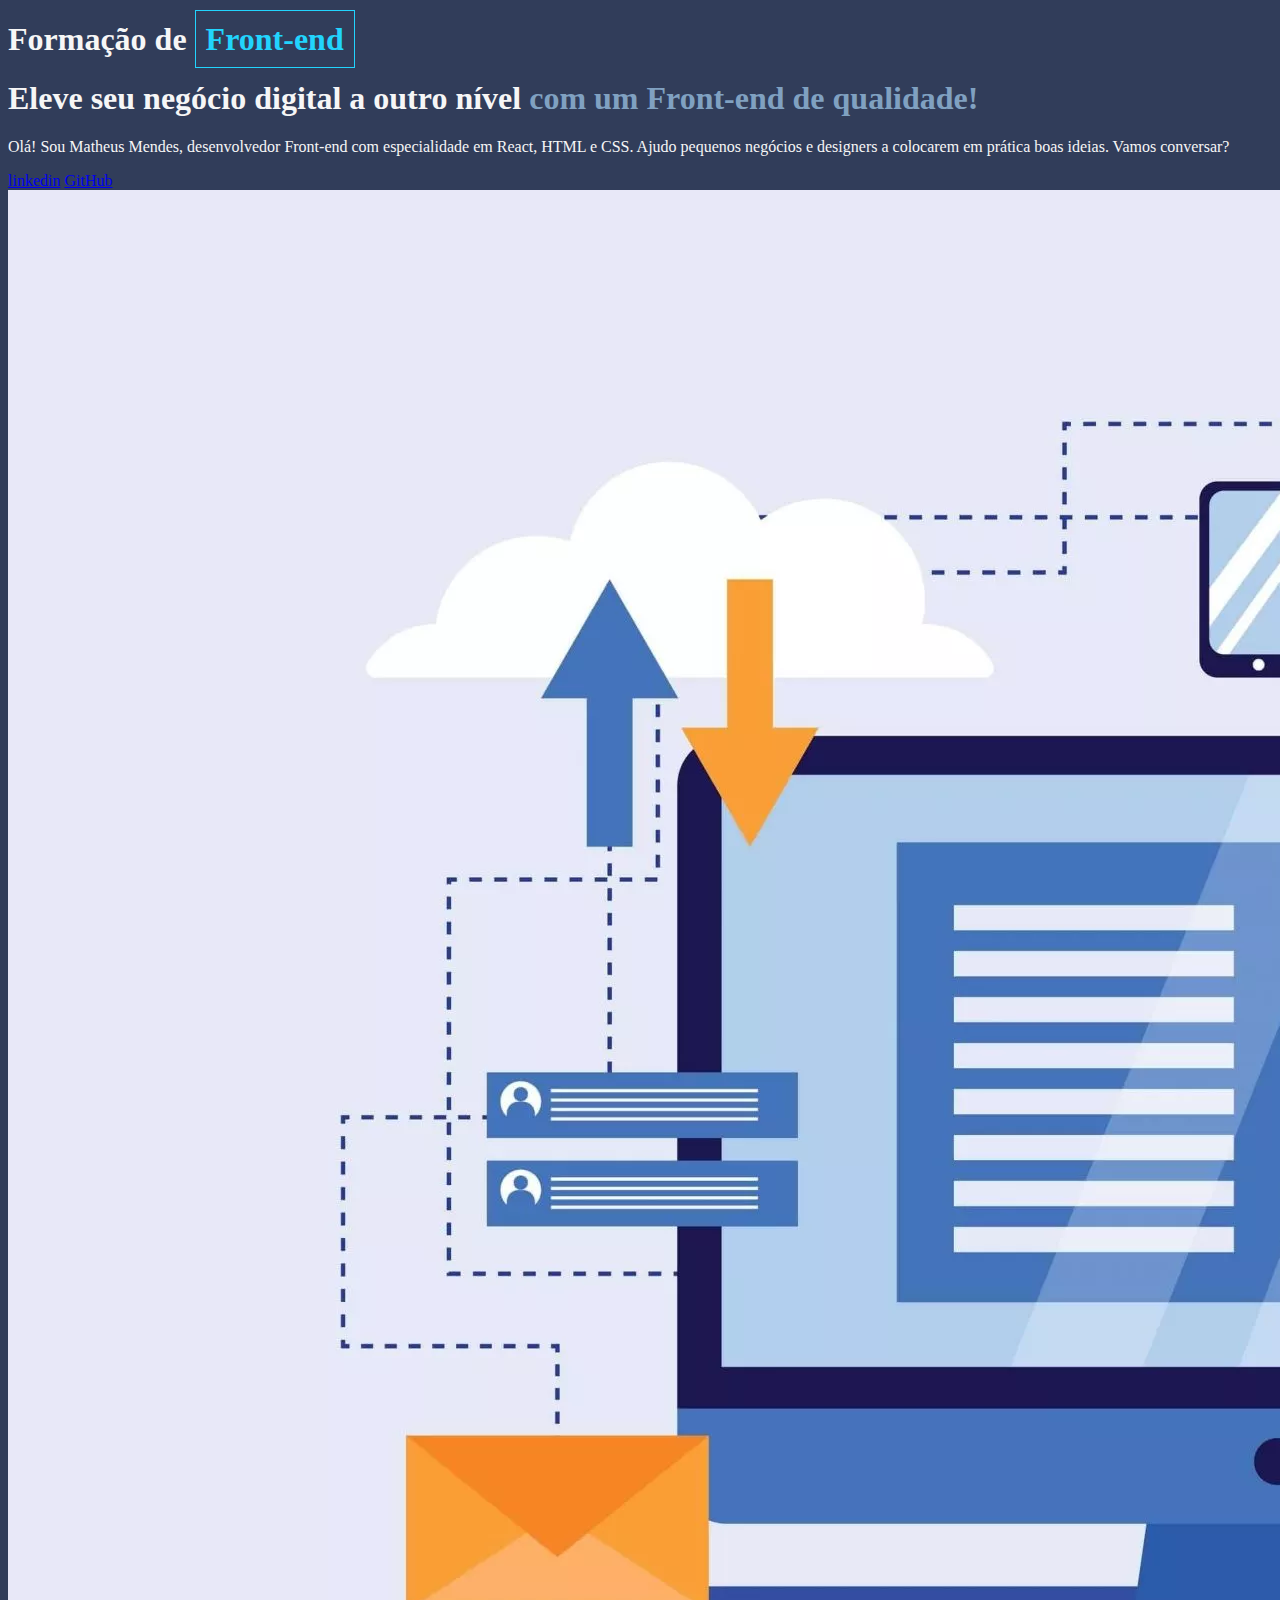
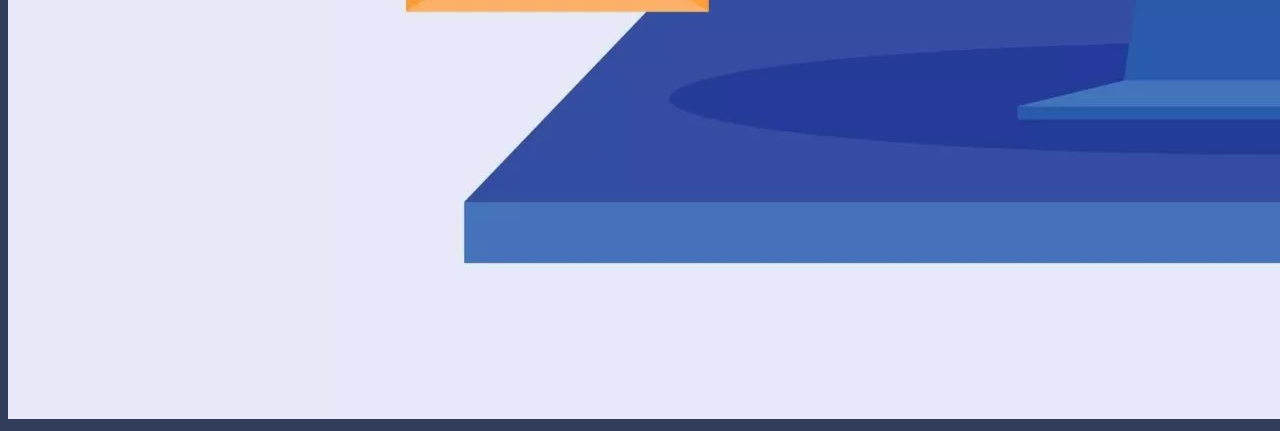
==== index.html @ c07ad371 "Implementado Html e Css" ====
<!DOCTYPE html>
<html lang="pt-br">
<head>
    <meta charset="UTF-8">
    <meta name="viewport" content="width=device-width, initial-scale=1.0">
    <title>Portfolio</title>
    <link rel="stylesheet" href="style.css">
</head>
<body>
    <haeder>
        <h1>Formação de <span>Front-end</span></h1>
    </haeder>
    <main>
        <h1>Eleve seu negócio digital a outro nível <strong> com um Front-end de qualidade!</strong></h1>
        <p>Olá! Sou Matheus Mendes, desenvolvedor Front-end com especialidade em React, HTML e CSS. Ajudo pequenos negócios e designers a colocarem em prática boas ideias. Vamos conversar?</p>
        <a href="https://www.linkedin.com/in/matheus-moura-442490223/">linkedin</a>
        <a href="https://github.com/matheus10moura">GitHub</a>
        <img src="front_end.webp" alt="imagem sobre front end">
    </main>
    <footer>

    </footer>
</body>
</html>
---- style.css ----
body {
 background-color: #313d5a;
 color: #F6F6F6;
}

strong {
    color: #80a1c1;
}

img {

}

h1{
    font-weight: bold;
}

span{
    color: #22D4FD;
    border: 1px solid #22D4FD;
    padding: 10px;
}
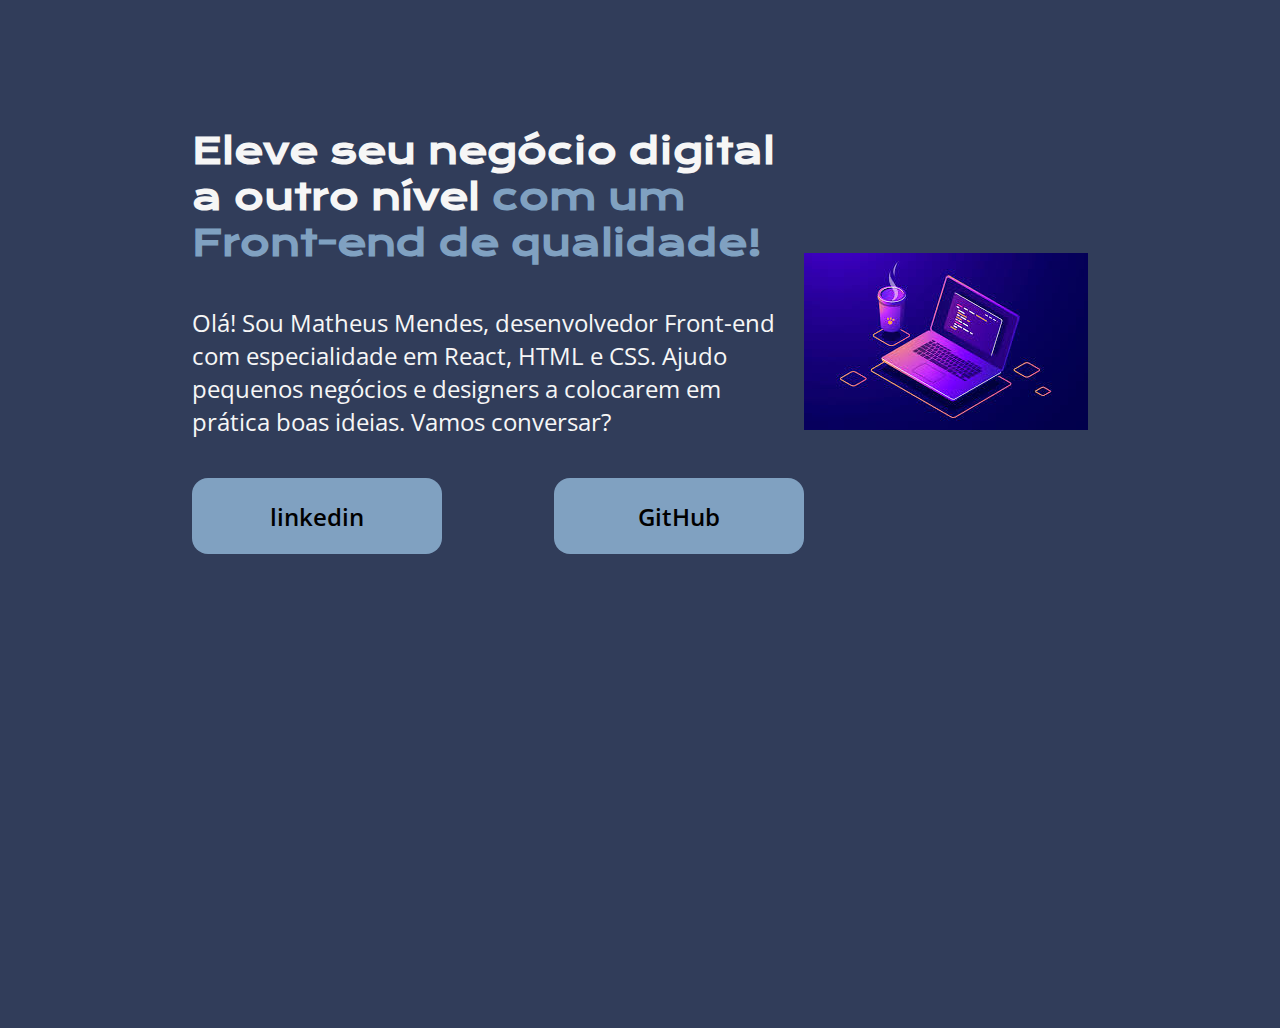
==== commit b3ed27d6: "Acrescentando o Css" ====
--- a/index.html
+++ b/index.html
@@ -8,14 +8,17 @@
 </head>
 <body>
     <haeder>
-        <h1>Formação de <span>Front-end</span></h1>
     </haeder>
-    <main>
-        <h1>Eleve seu negócio digital a outro nível <strong> com um Front-end de qualidade!</strong></h1>
-        <p>Olá! Sou Matheus Mendes, desenvolvedor Front-end com especialidade em React, HTML e CSS. Ajudo pequenos negócios e designers a colocarem em prática boas ideias. Vamos conversar?</p>
-        <a href="https://www.linkedin.com/in/matheus-moura-442490223/">linkedin</a>
-        <a href="https://github.com/matheus10moura">GitHub</a>
-        <img src="front_end.webp" alt="imagem sobre front end">
+    <main class="apresentacao">
+        <section class="apresentacao__conteudo">
+            <h1 class="apresentacao__conteudo__titulo">Eleve seu negócio digital a outro nível <strong class="titulo-destaque"> com um Front-end de qualidade!</strong></h1>
+            <p class="apresentacao__conteudo__paragrafo" >Olá! Sou Matheus Mendes, desenvolvedor Front-end com especialidade em React, HTML e CSS. Ajudo pequenos negócios e designers a colocarem em prática boas ideias. Vamos conversar?</p>
+            <div class="apresentacao__links">
+                <a class="apretasencao__links__link" href="https://www.linkedin.com/in/matheus-moura-442490223/">linkedin</a>
+                <a class="apretasencao__links__link" href="https://github.com/matheus10moura">GitHub</a>
+            </div>
+        </section>
+        <img src="download.jpg" alt="imagem sobre front end">
     </main>
     <footer>
 
--- a/style.css
+++ b/style.css
@@ -1,22 +1,59 @@
-body {
- background-color: #313d5a;
- color: #F6F6F6;
+@import url('https://fonts.googleapis.com/css2?family=Krona+One&family=Montserrat:ital,wght@0,600;1,600&family=Open+Sans:ital,wght@0,300..800;1,300..800&display=swap');
+* {
+    margin: 0;
+    padding: 0;
 }
 
-strong {
+body {
+    height: 100vh;
+    box-sizing: border-box;
+    background-color: #313d5a;
+    color: #F6F6F6;
+}
+
+
+.apresentacao {
+    margin: 10% 15%;
+    display: flex;
+    align-items: center;
+    justify-content: space-between;
+}
+
+.titulo-destaque {
     color: #80a1c1;
 }
 
-img {
-
+.apresentacao__conteudo {
+    width: 615px;
+    display: flex;
+    flex-direction: column;
+    gap: 40px;
 }
 
-h1{
-    font-weight: bold;
+.apresentacao__conteudo__titulo {
+    font-size: 36px;
+    font-family: "Krona One", sans-serif;
 }
 
-span{
-    color: #22D4FD;
-    border: 1px solid #22D4FD;
-    padding: 10px;
+.apresentacao__conteudo__paragrafo {
+    font-size: 24px;
+    font-family: "Open Sans", serif;
+}
+
+.apresentacao__links {
+    display: flex;
+    justify-content: space-between;
+}
+
+.apretasencao__links__link {
+    background-color: #80a1c1;
+    width: 250px;
+    text-align: center;
+    border-radius: 16px;
+    font-size: 24px;
+    font-weight: 600;
+    padding: 21.5px 0;
+    text-decoration: none;
+    color: #000;
+    font-family: "Open Sans", sans-serif;
 }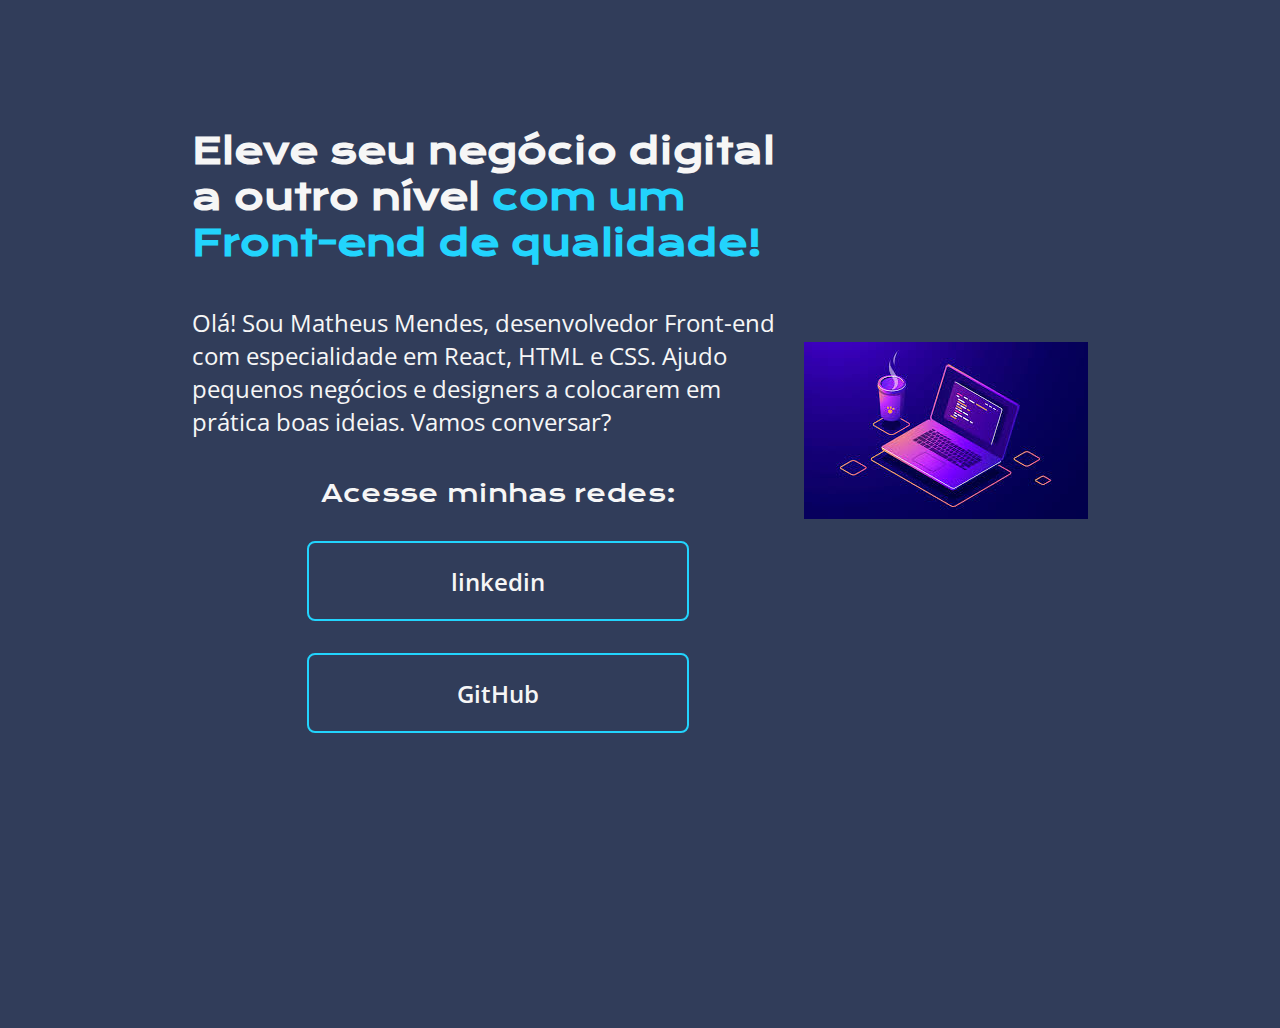
==== commit d6410cac: "Melhorando o design do links" ====
--- a/index.html
+++ b/index.html
@@ -14,6 +14,7 @@
             <h1 class="apresentacao__conteudo__titulo">Eleve seu negócio digital a outro nível <strong class="titulo-destaque"> com um Front-end de qualidade!</strong></h1>
             <p class="apresentacao__conteudo__paragrafo" >Olá! Sou Matheus Mendes, desenvolvedor Front-end com especialidade em React, HTML e CSS. Ajudo pequenos negócios e designers a colocarem em prática boas ideias. Vamos conversar?</p>
             <div class="apresentacao__links">
+                <h2 class="apresentacao__links__subtitulo">Acesse minhas redes:</h2>
                 <a class="apretasencao__links__link" href="https://www.linkedin.com/in/matheus-moura-442490223/">linkedin</a>
                 <a class="apretasencao__links__link" href="https://github.com/matheus10moura">GitHub</a>
             </div>
--- a/style.css
+++ b/style.css
@@ -20,7 +20,7 @@
 }
 
 .titulo-destaque {
-    color: #80a1c1;
+    color: #22d4fd;
 }
 
 .apresentacao__conteudo {
@@ -42,18 +42,27 @@
 
 .apresentacao__links {
     display: flex;
+    flex-direction: column;
     justify-content: space-between;
+    align-items: center;
+    gap: 32px;
+}
+
+.apresentacao__links__subtitulo{
+    font-family: "Krona One", sans-serif;
+    font-weight: 400;
+    font-size: 24px;
 }
 
 .apretasencao__links__link {
-    background-color: #80a1c1;
-    width: 250px;
+    width: 378px;
     text-align: center;
-    border-radius: 16px;
+    border-radius: 8px;
     font-size: 24px;
     font-weight: 600;
     padding: 21.5px 0;
     text-decoration: none;
-    color: #000;
+    color: #f6f6f6;
+    border: 2px solid #22d4fd;
     font-family: "Open Sans", sans-serif;
-}+}
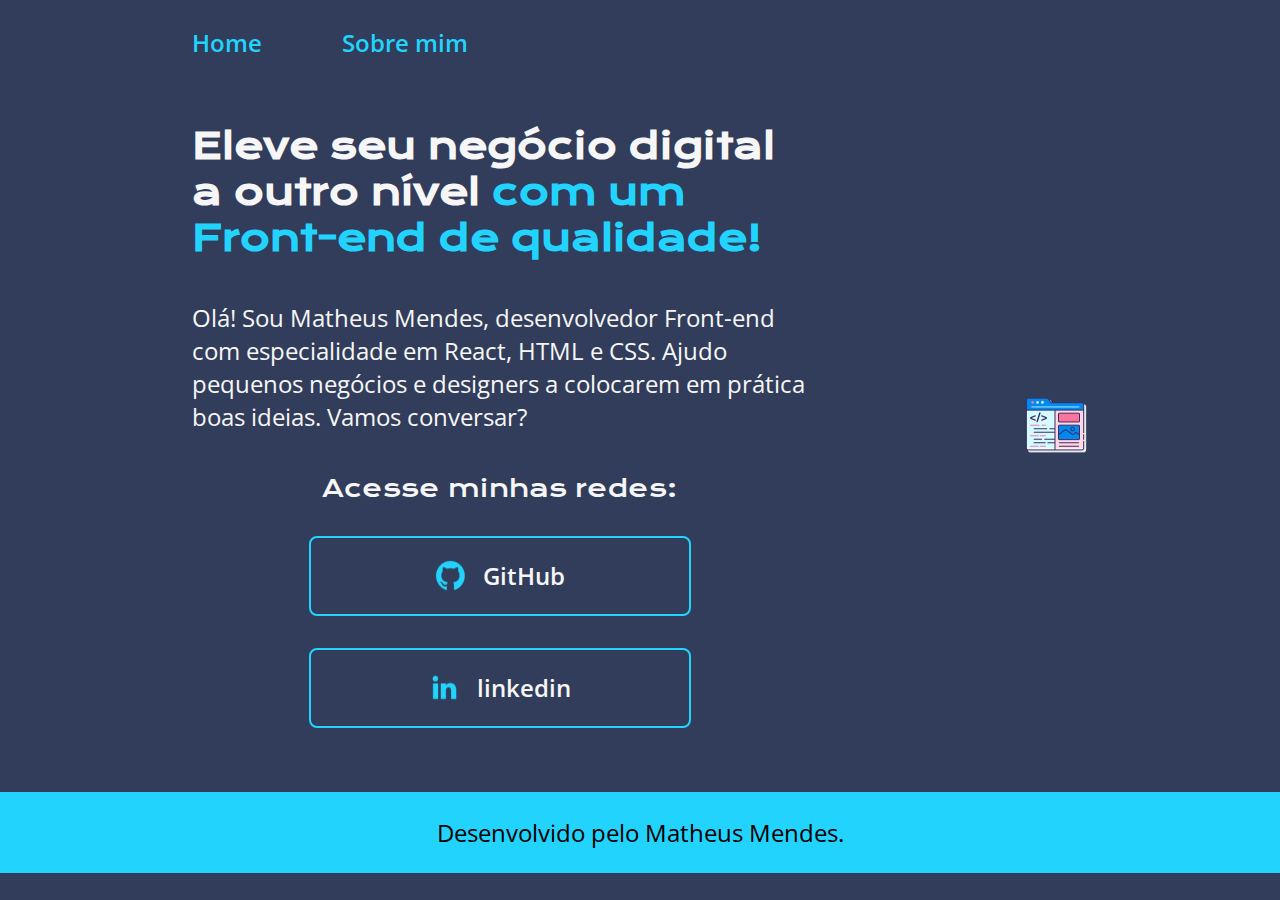
==== commit 200affd1: "Adicionando outra página" ====
--- a/index.html
+++ b/index.html
@@ -4,10 +4,14 @@
     <meta charset="UTF-8">
     <meta name="viewport" content="width=device-width, initial-scale=1.0">
     <title>Portfolio</title>
-    <link rel="stylesheet" href="style.css">
+    <link rel="stylesheet" href="./styles/style.css">
 </head>
 <body>
-    <haeder>
+    <haeder class="cabecalho">
+        <nav class="cabecalho__menu">
+            <a class="cabecalho__menu__link" href="index.html">Home</a>
+            <a class="cabecalho__menu__link" href="about.html">Sobre mim</a>
+        </nav>
     </haeder>
     <main class="apresentacao">
         <section class="apresentacao__conteudo">
@@ -15,14 +19,18 @@
             <p class="apresentacao__conteudo__paragrafo" >Olá! Sou Matheus Mendes, desenvolvedor Front-end com especialidade em React, HTML e CSS. Ajudo pequenos negócios e designers a colocarem em prática boas ideias. Vamos conversar?</p>
             <div class="apresentacao__links">
                 <h2 class="apresentacao__links__subtitulo">Acesse minhas redes:</h2>
-                <a class="apretasencao__links__link" href="https://www.linkedin.com/in/matheus-moura-442490223/">linkedin</a>
-                <a class="apretasencao__links__link" href="https://github.com/matheus10moura">GitHub</a>
+                <a class="apretasencao__links__link" href="https://github.com/matheus10moura">
+                    <img src="./assets/github.png" alt="Logo do GitHub">GitHub
+                </a>
+                <a class="apretasencao__links__link" href="https://www.linkedin.com/in/matheus-moura-442490223/">
+                    <img src="./assets/linkedin.png" alt="Logo do linkedin">linkedin
+                </a>
             </div>
         </section>
-        <img src="download.jpg" alt="imagem sobre front end">
+        <img src="./assets/icons8-front-end-64.png" alt="">
     </main>
-    <footer>
-
+    <footer class="rodape">
+        <p>Desenvolvido pelo Matheus Mendes.</p>
     </footer>
 </body>
 </html>--- a/styles/style.css
+++ b/styles/style.css
@@ -0,0 +1,112 @@
+@import url('https://fonts.googleapis.com/css2?family=Krona+One&family=Montserrat:ital,wght@0,600;1,600&family=Open+Sans:ital,wght@0,300..800;1,300..800&display=swap');
+
+:root {
+    --cor-primaria: #313d5a;
+    --cor-secundaria: #f6f6f6;
+    --cor-terciaria: #22d4fd;
+    --cor-hover: #272727;
+    --cor-texto-rodape: #000;
+
+    --font-primaria: "Krona One", sans-serif;
+    --font-secundaria: "Open Sans", serif;
+}
+
+* {
+    margin: 0;
+    padding: 0;
+}
+
+body {
+    height: 100vh;
+    box-sizing: border-box;
+    background-color: var(--cor-primaria);
+    color: var(--cor-secundaria);
+}
+
+.cabecalho__menu {
+    padding: 2% 0% 0% 15%;
+    display: flex;
+    gap: 80px;
+}
+
+.cabecalho__menu__link {
+    font-family: var(--font-secundaria);
+    font-size: 24px;
+    font-weight: 600;
+    color: var(--cor-terciaria);
+    text-decoration: none;
+}
+
+.apresentacao {
+    padding: 5% 15%;
+    display: flex;
+    align-items: center;
+    justify-content: space-between;
+}
+
+.apresentacao__conteudo {
+    width: 615px;
+    display: flex;
+    flex-direction: column;
+    gap: 40px;
+}
+
+.apresentacao__conteudo__titulo {
+    font-size: 36px;
+    font-family: var(--font-primaria);
+}
+
+.titulo-destaque {
+    color: var(--cor-terciaria);
+}
+
+.apresentacao__conteudo__paragrafo {
+    font-size: 24px;
+    font-family: var(--font-secundaria);
+}
+
+.apresentacao__links {
+    display: flex;
+    flex-direction: column;
+    justify-content: space-between;
+    align-items: center;
+    gap: 32px;
+}
+
+.apresentacao__links__subtitulo{
+    font-family: var(--font-primaria);
+    font-weight: 400;
+    font-size: 24px;
+}
+
+.apretasencao__links__link {
+    display: flex;
+    justify-content: center;
+    gap: 16px;
+    page: 10px;
+    width: 378px;
+    text-align: center;
+    border-radius: 8px;
+    font-size: 24px;
+    font-weight: 600;
+    padding: 21.5px 0;
+    text-decoration: none;
+    color: var(--cor-secundaria);
+    border: 2px solid var(--cor-terciaria);
+    font-family: var(--font-secundaria);
+}
+
+.apretasencao__links__link:hover {
+    background-color: var(--cor-hover);
+    padding: 20px 25px;
+}
+
+.rodape {
+    text-align: center;
+    padding: 24px;
+    color: var(--cor-texto-rodape);
+    background-color: var(--cor-terciaria);
+    font-family: var(--font-secundaria);
+    font-size: 24px;
+    font-weight: 400;
+}
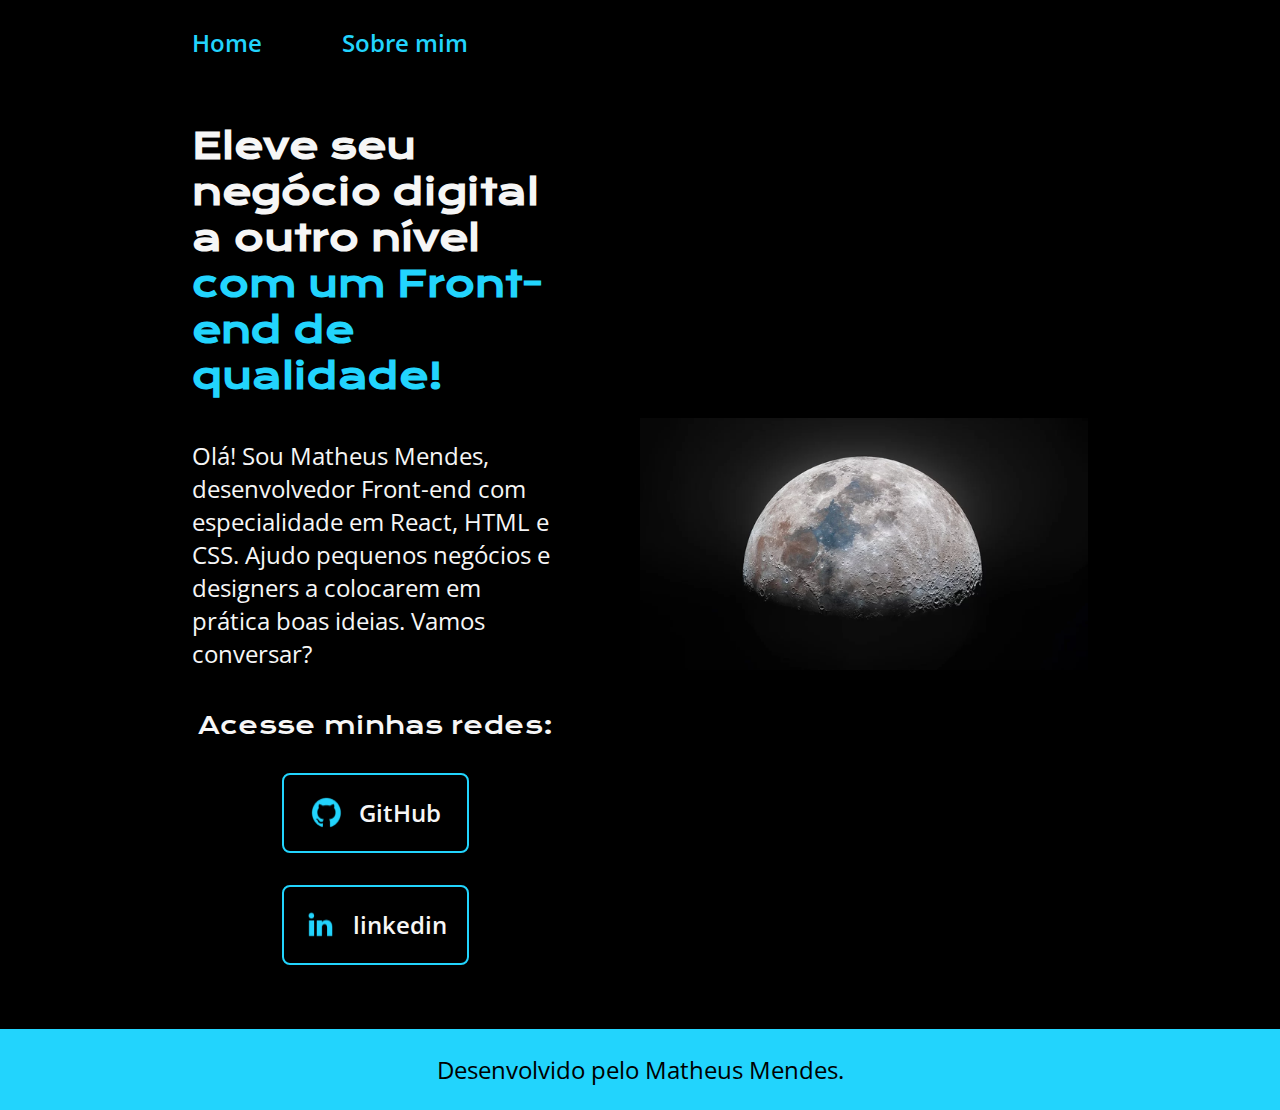
==== commit 4a556a82: "modificando o readme" ====
--- a/index.html
+++ b/index.html
@@ -19,15 +19,15 @@
             <p class="apresentacao__conteudo__paragrafo" >Olá! Sou Matheus Mendes, desenvolvedor Front-end com especialidade em React, HTML e CSS. Ajudo pequenos negócios e designers a colocarem em prática boas ideias. Vamos conversar?</p>
             <div class="apresentacao__links">
                 <h2 class="apresentacao__links__subtitulo">Acesse minhas redes:</h2>
-                <a class="apretasencao__links__link" href="https://github.com/matheus10moura">
+                <a class="apretasencao__links__navegacao" href="https://github.com/matheus10moura">
                     <img src="./assets/github.png" alt="Logo do GitHub">GitHub
                 </a>
-                <a class="apretasencao__links__link" href="https://www.linkedin.com/in/matheus-moura-442490223/">
+                <a class="apretasencao__links__navegacao" href="https://www.linkedin.com/in/matheus-moura-442490223/">
                     <img src="./assets/linkedin.png" alt="Logo do linkedin">linkedin
                 </a>
             </div>
         </section>
-        <img src="./assets/icons8-front-end-64.png" alt="">
+        <img class="Apresentacao__imagem" src="./assets/lua.webp" alt="Imagem da Lua">
     </main>
     <footer class="rodape">
         <p>Desenvolvido pelo Matheus Mendes.</p>
--- a/styles/style.css
+++ b/styles/style.css
@@ -1,7 +1,7 @@
 @import url('https://fonts.googleapis.com/css2?family=Krona+One&family=Montserrat:ital,wght@0,600;1,600&family=Open+Sans:ital,wght@0,300..800;1,300..800&display=swap');
 
 :root {
-    --cor-primaria: #313d5a;
+    --cor-primaria: #000;
     --cor-secundaria: #f6f6f6;
     --cor-terciaria: #22d4fd;
     --cor-hover: #272727;
@@ -23,6 +23,7 @@
     color: var(--cor-secundaria);
 }
 
+
 .cabecalho__menu {
     padding: 2% 0% 0% 15%;
     display: flex;
@@ -31,7 +32,7 @@
 
 .cabecalho__menu__link {
     font-family: var(--font-secundaria);
-    font-size: 24px;
+    font-size: 1.5rem;
     font-weight: 600;
     color: var(--cor-terciaria);
     text-decoration: none;
@@ -42,17 +43,18 @@
     display: flex;
     align-items: center;
     justify-content: space-between;
+    gap: 82px;
 }
 
 .apresentacao__conteudo {
-    width: 615px;
+    width: 50%;
     display: flex;
     flex-direction: column;
     gap: 40px;
 }
 
 .apresentacao__conteudo__titulo {
-    font-size: 36px;
+    font-size: 2.25rem;
     font-family: var(--font-primaria);
 }
 
@@ -61,7 +63,7 @@
 }
 
 .apresentacao__conteudo__paragrafo {
-    font-size: 24px;
+    font-size: 1.5rem;
     font-family: var(--font-secundaria);
 }
 
@@ -76,18 +78,18 @@
 .apresentacao__links__subtitulo{
     font-family: var(--font-primaria);
     font-weight: 400;
-    font-size: 24px;
+    font-size: 1.5rem;
 }
 
-.apretasencao__links__link {
+.apretasencao__links__navegacao {
     display: flex;
     justify-content: center;
     gap: 16px;
     page: 10px;
-    width: 378px;
+    width: 50%;
     text-align: center;
     border-radius: 8px;
-    font-size: 24px;
+    font-size: 1.5rem;
     font-weight: 600;
     padding: 21.5px 0;
     text-decoration: none;
@@ -96,9 +98,13 @@
     font-family: var(--font-secundaria);
 }
 
-.apretasencao__links__link:hover {
+.apretasencao__links__navegacao:hover {
     background-color: var(--cor-hover);
     padding: 20px 25px;
+}
+
+.Apresentacao__imagem {
+        width: 50%;
 }
 
 .rodape {
@@ -107,6 +113,22 @@
     color: var(--cor-texto-rodape);
     background-color: var(--cor-terciaria);
     font-family: var(--font-secundaria);
-    font-size: 24px;
+    font-size: 1.5rem;
     font-weight: 400;
 }
+
+@media (max-width: 1200px) {
+    .cabecalho__menu {
+        padding: 10%;
+        justify-content: center;
+    }
+
+    .apresentacao {
+        flex-direction: column-reverse;
+        padding: 5%;
+    }
+
+    .apresentacao__conteudo {
+        width: auto
+    }
+}
